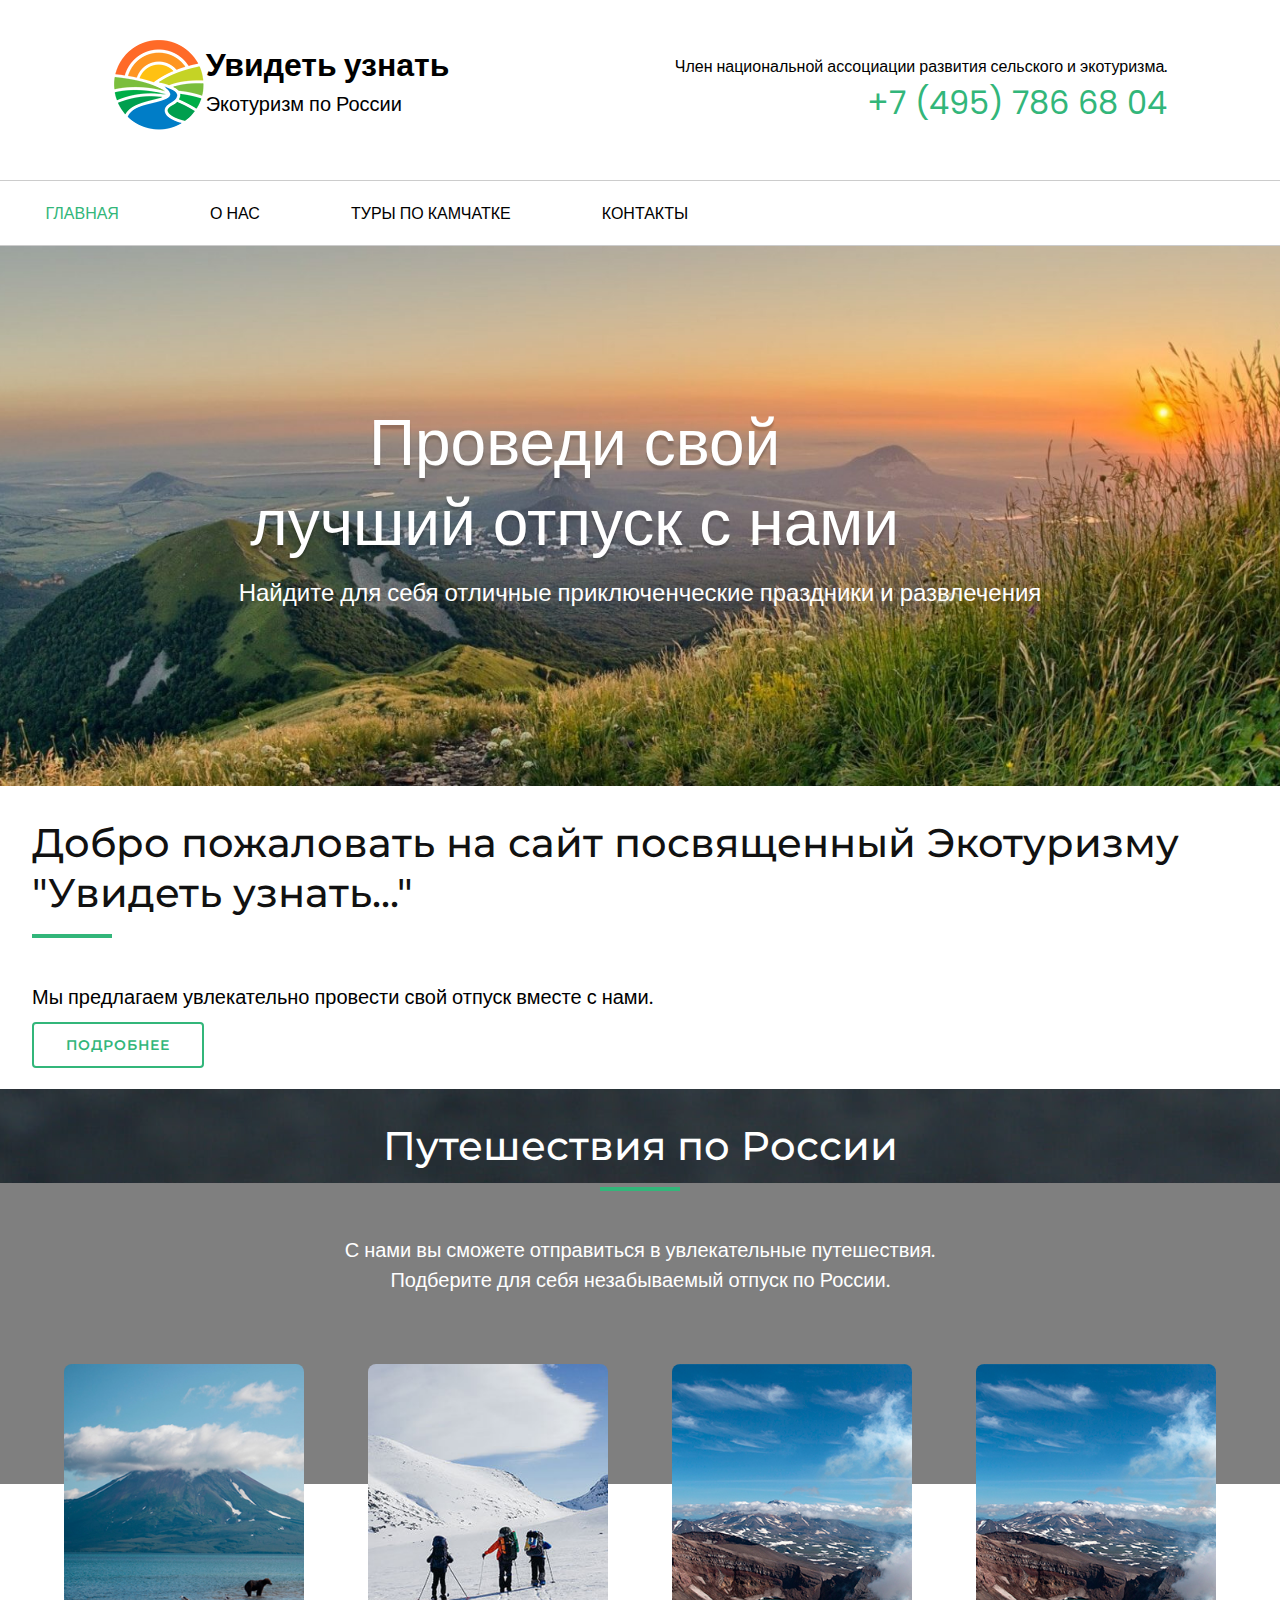
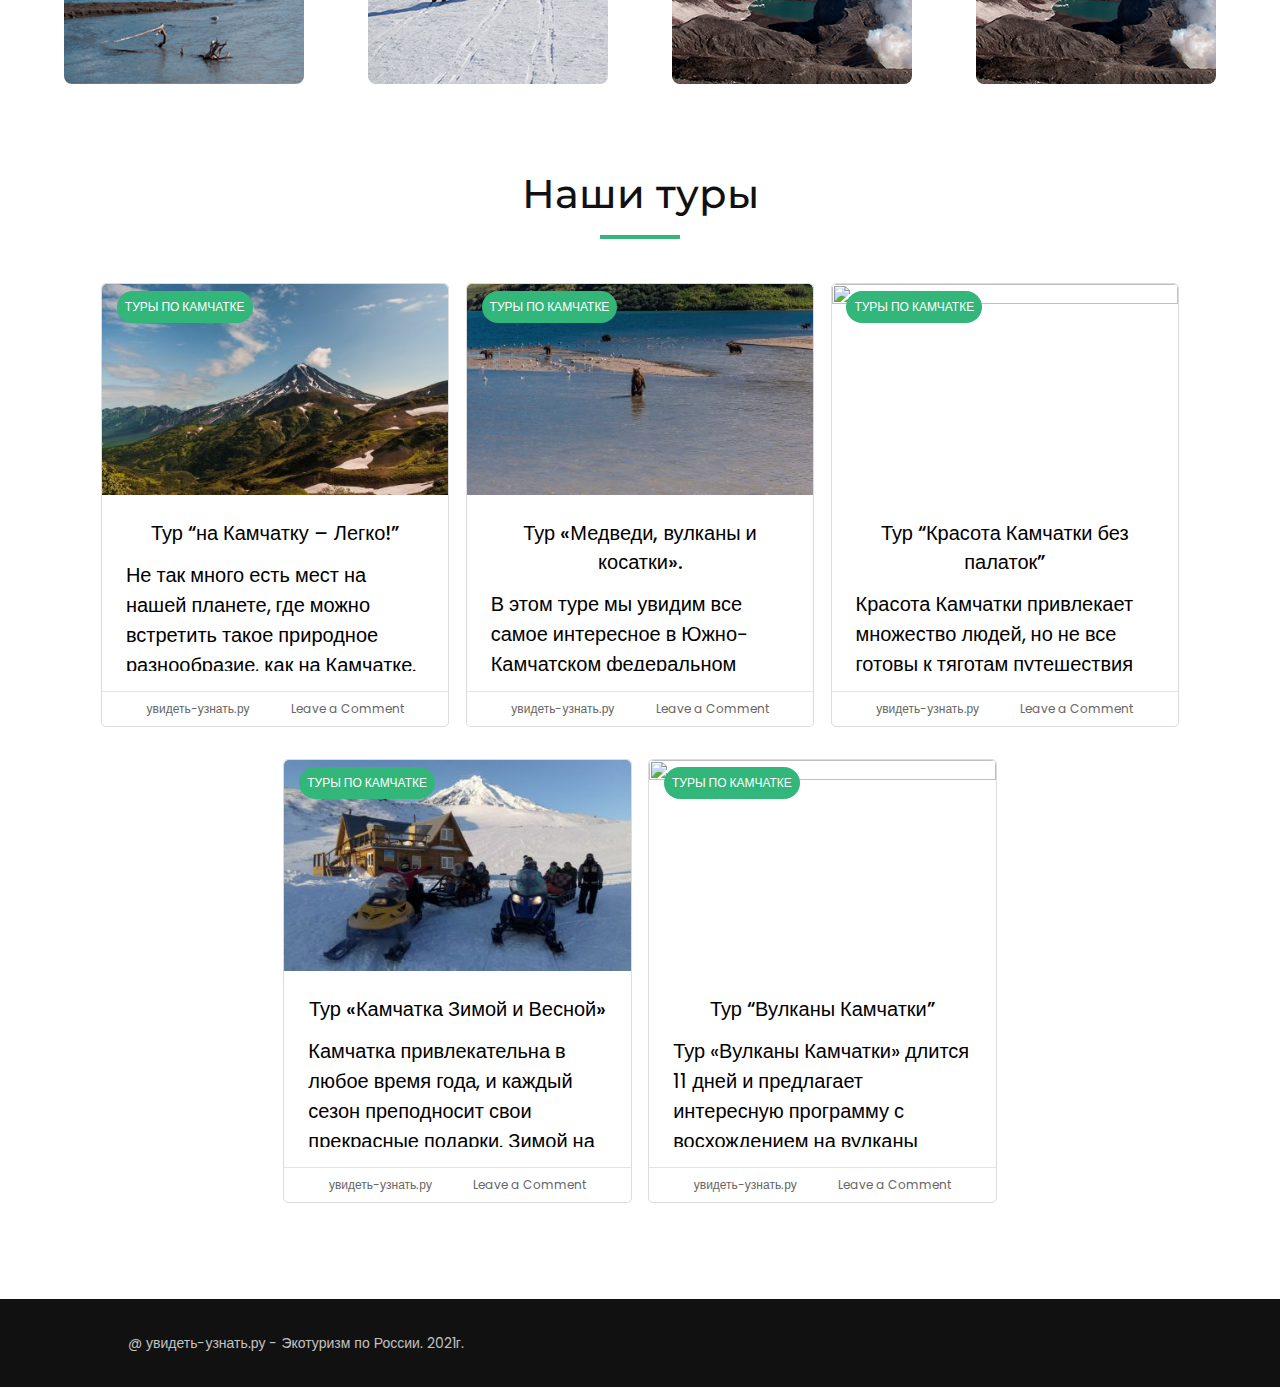
==== index.html @ ca6c3db4 "test" ====
<!DOCTYPE html>
<html lang="en-US">
<head>
    <meta charset="UTF-8">
    <meta name="viewport" content="width=device-width, initial-scale=1">
    <title>Экотуризм по России</title>

    <link rel="stylesheet" href="css/base.css">
    <link rel="stylesheet" href="css/index.css">
</head>

<body>
<header id="intro">
    <div id="logo">
        <a href="index.html">
            <img width="93" height="93" src="img/icon.png" alt="Увидеть узнать">
        </a>
        <div>
            <h1><a href="index.html">Увидеть узнать</a></h1>
            <p class="site-description" itemprop="description">Экотуризм по России</p>
        </div>
    </div>

    <div id="phone">
        <span>Член национальной ассоциации развития сельского и экотуризма.</span>
        <a href="tel:+74957866804"><span>+7 (495) 786 68 04</span></a>
    </div>
</header>

<nav>
    <div class="wrapper">
        <span id="burger"></span>
        <ul id="nav-list">
            <li><a href="index.html" class="act-page">Главная</a></li>
            <li><a href="about_us.html">О нас</a></li>
            <li><a href="tours.html">Туры по Камчатке</a></li>
            <li><a href="contacts.html">Контакты</a></li>
        </ul>
    </div>
</nav>

<main>
    <header id="main">
        <div class="content">
            <h2>Проведи свой <br> лучший отпуск с нами</h2>
            <p>Найдите для себя отличные приключенческие праздники и развлечения</p>
        </div>
    </header>

    <section>
        <div>
            <h2 class="title left">Добро пожаловать на сайт посвященный Экотуризму &quot;Увидеть узнать...&quot;</h2>
            <p>Мы предлагаем увлекательно провести свой отпуск вместе с нами. </p>
            <a href="#" class="btn-more">Подробнее</a>
        </div>
    </section>

    <section id="activities">
        <div id="title-block" style="color: #fff">
            <h2 class="title center" style="color: #fff">Путешествия по России</h2>
            <p style="text-align: center">С нами вы сможете отправиться в увлекательные путешествия.<br />
            Подберите для себя незабываемый отпуск по России.</p>
        </div>

        <div id="slider">
            <div class="container">

                <div class="item">
<!--                <div class="img-holder">-->
                    <img src="img/item1.jpg" alt="Красота Камчатки" />
<!--                    <div class="title-holder">Красота Камчатки</div>-->
                    <div class="hover-text">
                        <h3 class="title">Красота Камчатки</h3>
                        <p>Участники такого путешествия знакомятся с самыми впечатляющими местами Камчатки, но при
                            <br />этом им не нужно прилагать больших физических усилий, чтобы их увидеть. </p>
                        <a href="#" class="btn-more">&rarr;</a>
<!--                    </div>-->
                    </div>
                </div>

                <div class="item">
<!--                <div class="img-holder">-->
                    <img src="img/item2.jpg" alt="Тур на Камчатку – Легко!" />
<!--                    <div class="title-holder">Тур на Камчатку – Легко!</div>-->
                    <div class="hover-text">
                        <h3 class="title">Тур на Камчатку – Легко!</h3>
                        <p>Участники нашего тура могут совершить восхождение на вулканы, увидеть, в том числе,<br />
                    действующие. Помимо пеших походов их ждет морская прогулка.</p>
                        <a href="#" class="btn-more">&rarr;</a>    				</div>
<!--                </div>-->
                </div>

                <div class="item">
    <!--                <div class="img-holder">-->
                    <img src="img/item3.jpg" alt="Тур &quot;Вулканы Камчатки&quot;" />
    <!--                    <div class="title-holder">Тур &quot;Вулканы Камчатки&quot;</div>-->
                    <div class="hover-text">
                        <h3 class="title">Тур "Вулканы Камчатки"</h3>
                        <p>Тур «Вулканы Камчатки» длится 11 дней и предлагает интересную программу с<br />
                        восхождением на вулканы Плоский Толбачик, конусы Северного прорыва, Мутновский, Горелый, где можно воочию видеть активный кратер и другие процессы, характерные для «дышащих» вулканов.</p>
                        <a href="#" class="btn-more">&rarr;</a>
                    </div>
                </div>

                <div class="item">
    <!--                <div class="img-holder">-->
                    <img src="img/item3.jpg" alt="Тур &quot;Камчатка Зимой и Весной&quot;" />
                    <div class="hover-text">
                        <h3 class="title">Тур "Камчатка Зимой и Весной"</h3>
                        <p>Предлагаемый тур по зимней Камчатке радует интересной программой и несложностью<br />
                            маршрута, который подходит и взрослым, и детям. </p>
                        <a href="#" class="btn-more">&rarr;</a>
                    </div>
                </div>
            </div>
            <div style="display: flex; justify-content: center; margin-top: 1rem;">
                <button id="previous" class="btn-more">&larr;</button>
                <button id="next" class="btn-more">&rarr;</button>
            </div>
        </div>
    </section>

    <section>
            <h2 class="title center">Наши туры</h2>
            <ul id="tours">
                <li>
                    <article>
                        <img alt="" width="410" height="250" src="img/first-tour.jpg"/>
                        <div class="text">
                            <h3 class="entry-title"><a href="tour.html">Тур &#8220;на Камчатку – Легко!&#8221;</a></h3>
                            <p>Не так много есть мест на нашей планете,
                                где можно встретить такое природное разнообразие, как на Камчатке. Люди, приезжающие
                                сюда, оказываются в самом сердце первозданной природы. Ее красота потрясает.
                                Естественные процессы, происходящие в недрах планеты, здесь видны воочию на
                                поверхности. На Камчатке на собственном опыте &hellip;
                            </p>
                        </div>
                        <div class="footer">
                            <span class="byline">
<!--                                <i class="fa fa-user-o"></i>-->
                                    <a class="url fn n" href="tours.html">увидеть-узнать.ру</a>
                            </span>
                            <span class="comments">
<!--                                <i class="fa fa-comment-o"></i>-->
                                <a href="tour.html#comment">Leave a Comment</a>
                            </span>
                        </div>
                    </article>
                </li>
                <li>
                    <article>
                        <img alt="" width="410" height="250" src="img/second-tour.jpg"/>
                        <div class="text">
                            <h3 class="entry-title"><a href="tour.html">Тур «Медведи, вулканы и косатки».</a></h3>
                            <p>В этом туре мы увидим все самое интересное в Южно-Камчатском федеральном заказнике. Посмотрим, как рыбачат в Курильском озере медведи. Заглянем в кратеры двух действующих вулканов. А в завершение путешествия отправимся в небольшой круиз, чтобы в бухте Русской полюбоваться китами и косатками. День 1-й. Здравствуйте! Это &hellip; </p>
                        </div>
                        <div class="footer">
                            <span class="byline">
<!--                                <i class="fa fa-user-o"></i>-->
                                    <a class="url fn n" href="tours.html">увидеть-узнать.ру</a>
                            </span>
                            <span class="comments">
<!--                                <i class="fa fa-comment-o"></i>-->
                                <a href="tour.html#comment">Leave a Comment</a>
                            </span>
                        </div>
                    </article>
                </li>
                <li>
                    <article>
                        <img alt="" width="410" height="250" src="https://uvidet-uznat.ru/wp-content/uploads/2021/07/tur-bez-palatok-1-1-410x250.jpg"/>
                        <div class="text">
                            <h3 class="entry-title"><a href="tour.html">Тур &#8220;Красота Камчатки без палаток&#8221;</a></h3>
                            <p>Красота Камчатки привлекает множество людей, но не все готовы к тяготам путешествия подевственным местам, когда надо спать в палатках, долго ходить пешком по горам, таскать на себе тяжелый рюкзак и т.п. Подобная романтика привлекает, в основном, подготовленных к ней людей. Тех же, кто предпочитает знакомство &hellip;</p>
                        </div>
                        <div class="footer">
                            <span class="byline">
<!--                                <i class="fa fa-user-o"></i>-->
                                    <a class="url fn n" href="about_us.html">увидеть-узнать.ру</a>
                            </span>
                            <span class="comments">
<!--                                <i class="fa fa-comment-o"></i>-->
                                <a href="tour.html#comment">Leave a Comment</a>
                            </span>
                        </div>
                    </article>
                </li>
                <li>
                    <article>
                        <img alt="" width="410" height="250" src="img/fourth-tour.jpg"/>
                        <div class="text">
                            <h3 class="entry-title"><a href="tours.html">Тур «Камчатка Зимой и Весной»</a></h3>
                            <p>Камчатка привлекательна в любое время года, и каждый сезон преподносит свои
                                прекрасные подарки. Зимой на полуострове снежно, но суровых морозов нет,
                                сказывается дыхание Тихого океана. Завораживающе выглядят белые вершины вулканов,
                                да и вся графика зимней Камчатки очень стильная, элегантная.
                                Снег лежит и в весенние месяцы, &hellip;
                            </p>
                        </div>
                        <div class="footer">
                            <span class="byline">
<!--                                <i class="fa fa-user-o"></i>-->
                                    <a class="url fn n" href="tours.html">увидеть-узнать.ру</a>
                            </span>
                            <span class="comments">
<!--                                <i class="fa fa-comment-o"></i>-->
                                <a href="tour.html#comment">Leave a Comment</a>
                            </span>
                        </div>
                    </article>
                </li>
                <li>
                    <article>
                        <img alt="" width="410" height="250" src="https://uvidet-uznat.ru/wp-content/uploads/2021/07/VolcanoesofKamchatka-4-1-410x250.jpg"/>
                        <div class="text">
                            <h3 class="entry-title"><a href="tours.html">Тур &#8220;Вулканы Камчатки&#8221;</a></h3>
                            <p>Тур «Вулканы Камчатки» длится 11 дней и предлагает интересную программу с
                                восхождением на вулканы Плоский Толбачик, конусы Северного прорыва, Мутновский,
                                Горелый, где можно воочию видеть активный кратер и другие процессы, характерные для
                                «дышащих» вулканов. По ходу экскурсии можно наблюдать последствия Большого
                                Трещинного Толбачинского извержения, которые &hellip;
                            </p>
                        </div>
                        <div class="footer">
                            <span class="byline">
<!--                                <i class="fa fa-user-o"></i>-->
                                    <a class="url fn n" href="tours.html">увидеть-узнать.ру</a>
                            </span>
                            <span class="comments">
<!--                                <i class="fa fa-comment-o"></i>-->
                                <a href="tour.html#comment">Leave a Comment</a>
                            </span>
                        </div>
                    </article>
                </li>
            </ul>
    </section>
</main>

<footer>
        <span class="content">@ увидеть-узнать.ру - Экотуризм по России. 2021г.</span>
</footer>
<script src="js/navbar.js"></script>
</body>
</html>
---- css/base.css ----
@import url('https://fonts.googleapis.com/css2?family=Montserrat:ital,wght@0,400;0,500;0,600;0,700;1,400;1,500;1,600;1,700&display=swap');
@import url('https://fonts.googleapis.com/css2?family=Poppins:ital,wght@0,400;0,500;0,600;0,700;1,400;1,500;1,600;1,700&display=swap');

html {
    font-size: 16px
}

* {
    margin: 0;
    padding: 0;
    font-family: 'Poppins', sans-serif;
}

main {
    width: 100%;
    margin: 0 auto 2rem auto;

}

section, article, form {
    max-width: 80rem;
    width: 95%;
    margin: 0 auto;
}

section {
    padding: 2rem 0;
}

h2 {
    font-size: 2rem;
    line-height: 1.25em;
    font-weight: 500;
}

h3 {
    font-size: 1.25rem;
    line-height: 1.444em;
    font-weight: 500;
    font-family: "Montserrat", sans-serif;
    margin: 0 0 .75rem;
}

h5 {
    font-weight: 300;
    font-family: 'Poppins', sans-serif;
}
p {
    font-size: .75rem;
    margin: 0 0 3rem 0;
    position: relative;
    width: 100%;
}

a {
    text-decoration: none;
    color: #000;
    transition: .4s all ease-in;
}



a:hover {
    color: #32b67a;
}

#bread-crunches {
    padding: 1rem 0;
}

ul > li {
    list-style: none;
}

.btn-more {
    font-size: .875rem;
    font-weight: 600;
    letter-spacing: 1px;
    border: .15rem solid #32b67a;
    color: #32b67a;
    border-radius: .25rem;
    text-transform: uppercase;
    padding: .75rem 2rem;
    font-family: Montserrat,sans-serif;
    background-color: rgba(255, 255, 255, 0);
    transition: all .4s;
}



.title {
    font-size: 2.5rem;
    line-height: 1.25em;
    font-weight: 500;
    color: #111;
    margin: 0 0 3rem;
    font-family: Montserrat,sans-serif;
    position: relative;
    padding: 0 0 1rem;
}

.left::after {
    content: '';
    position: absolute;
    top: 100%;
    left: 0;
    width: 5rem;
    height: .25rem;
    background: #32b67a;
}

.center {
    text-align: center;
}

.center::after {
    content: '';
    position: absolute;
    top: 100%;
    left: 50%;
    transform: translateX(-50%);
    width: 5rem;
    height: .25rem;
    background: #32b67a;
}


.btn-more:hover {
    border: .125rem solid #32b67a;
    color: #fff;
    background-color: #32b67a;
}




#intro {
    display: flex;
    justify-content: space-around;
    align-items: center;
    flex-wrap: wrap;
    padding: 2.5rem 0;
    border-bottom: .0625rem #ccc solid;
}

#logo {
    display: flex;
    align-items: center;
}

#phone {
    display: flex;
    flex-direction: column;
    text-align: right;
}

#phone > a {
    font-size: 2rem;
    color: #32b67a;
}


nav {
    width: 100%;
    height: 4rem;
    align-items: center;
    margin: 0 auto;
    justify-content: space-around;
    border-bottom: #cccccc .0625rem solid;
}

nav > button {
    display: none;
}

nav > #burger {
    display: none;
}

.wrapper {
    height: 100%;
    position: relative;
}
nav > .wrapper > #burger {
    display: none;
}

nav > .wrapper > ul {
    display: flex;
    list-style: none;
    align-items: center;
    height: 100%;
    transition: all .4s ease-in;
    flex-direction: row;
}

nav > .wrapper > ul > li {
    z-index: 15;
    flex-grow: .1;
    text-transform: uppercase;
    height: 4rem;
    display: flex;
    align-items: center;
    justify-content: center;
    background-color: #fff;
}

.act-page {
    color: #32b67a;
}

.double-page {
    display: flex;
    flex-direction: row;
    justify-content: center;
}


aside {
    margin-left: 2rem;
}

h3 {
    text-align: center;
    font-size: 1.25rem;
}

li > a > img {
    width: 100%;
    height: auto;
    border-radius: .25rem;
    padding-bottom: .25rem;
}

p {
    font-size: 1.25rem;
    margin-bottom: 1.25rem;
}



.text-holder > footer {
    background-color: rgba(0, 0, 0, 0);
    display: flex;
    flex-direction: column;
    justify-content: flex-start;
    align-items: flex-start;
}

.text-holder > footer > div {
    display: flex;
    flex-direction: row;
}

.text-holder > footer > div > a:first-child{
    margin-right: 2rem;
}


footer {
    background: #111111;
    width: 100%;
    display: flex;
    align-items: center;
}

footer > .content {
    width: 90vw;
    max-width: 64rem;
    margin: 0 auto;
    font-size: 14px;
    font-weight: 400;
    line-height: 1.714em;
    color: rgba(255, 255, 255, 0.75);
    padding: 2rem 0;
}

@media screen  and (max-width: 800px){
    nav > .wrapper > ul {
        justify-content: center;
    }

    .double-page {
        flex-direction: column;
        justify-content: center;
        align-items: center;
    }
    .double-page > aside {
        width: 90%;
    }


    .double-page > aside > ul {
        display: flex;
        flex-direction: row;
        flex-wrap: wrap;
        width: 100%;
        align-items: flex-start;
        justify-content: center;
    }

    .double-page > aside > ul > li {
        max-width: 80vw;
        margin: .5rem;
        width: 40vw;
    }

}

@media screen  and (max-width: 600px){
    nav > .wrapper > ul {
        display: none;
    }

    nav > .wrapper > ul > li {
        border: #cccccc .0625rem solid;
        border-top: none;
        width: 80%;
    }

    nav > .wrapper > #burger,
    nav > .wrapper > #burger::before,
    nav > .wrapper > #burger::after {
        content: '';
        background-color: #32b67a;
        height: .25rem;
        width: 3rem;
        border-radius: .25rem;
        position: absolute;
        top: calc(50% - 0.125rem);
        cursor: pointer;
    }

    nav > .wrapper > #burger {
        right: 3rem;
        display: flex;
    }

    nav > .wrapper > #burger::before {
        margin-top: .75rem;
    }

    nav > .wrapper > #burger::after {
        margin-top: -.75rem;
    }

    html {
        font-size: 12px;
    }
    h1 {
        font-size: 2rem;
    }

    h2 {
        font-size: 1.75rem;
    }

    h3 {
        font-size: 1.6rem;
    }

    p {
        font-size: 1.5rem;
    }

    .double-page > aside > ul > li {
        width: auto;
    }
}
---- css/index.css ----
* {
    z-index: 2;
}

#main {
    background-size: cover;
    background-repeat: no-repeat;
    background-position: center center;
    background-image: url(../img/main.jpg);
    width: 100%;
    max-height: 42.5rem;
    height: 60vh;
    min-height: 25rem;

    display: flex;
    justify-content: center;
    align-items: center;
    text-align: center;
    color: #fff;
}

#main > .content > h2 {
    max-width: 42rem;
    line-height: 1.25em;
    margin-bottom: .75rem;
    font-size: 4rem;
    text-shadow: 0 .25rem .125rem rgb(0 0 0 / 20%);
}

#main > .content > p {
    font-size: 1.5rem;
}

.title-pos {
    height: 100%;
}




#activities {
    max-width: 100vw;
    width: 100%;
    position: relative;
}
#title-block {
    margin-bottom: 4rem;
}

#activities::before {
    content: '';
    position: absolute;
    top: 0;
    left: 0;
    width: 100%;
    height: 61%;
    z-index: 2;
    background-color: rgba(0, 0, 0, .5);
}

#activities::after {
    content: '';
    background-size: cover;
    background: url(../img/about-bg.jpg) no-repeat fixed center center;
    position: absolute;
    top: 0;
    left: 0;
    overflow: hidden;
    width: 100%;
    height: 61%;
    z-index: 1;
}

#slider {
    z-index: 2;
}

#slider > .container{
    display: flex;
    flex-direction: row;
    flex-wrap: nowrap;
    justify-content: space-around;
    margin: 0 auto;
    max-width: 95%;
    overflow: hidden;
}

.item {
    display: flex;
    flex-direction: column;
    flex-basis: 15rem;
    flex-shrink: 2;
    flex-grow: inherit;
    margin: .3rem;
    position: relative;
    /*height: 25rem;*/
}

.item > img {
    border-radius: .5rem;
    width: 15rem;
    height: 20rem;
}

.item > .hover-text {
    display: none;
    color: #fff;
    position: absolute;
    top: 0;
    left: 0;
}

.item:hover + .item > .hover-text {
    border-radius: .5rem;
    padding: .5rem;
    width: 14rem;
    height: 20rem;
    background-color: rgba(0, 0, 0, .5);
    display: flex;
    flex-direction: column;
    justify-content: space-between;
    align-items: center;
}

#slider > .item:hover + #slider > .item > .img-holder > .hover-text {
    display: block;
}

#previous, #next {
    margin: 1rem;
    font-size: 2rem;
    padding: 0 1rem .35rem ;
    align-items: center;
    display: none;
}





#tours {
    display: flex;
    flex-direction: row;
    justify-content: center;
    flex-wrap: wrap;
    flex-basis: 5rem;
    flex-grow: 1.5;
}

#tours > li {
    position: relative;
    padding: 0;
    display: flex;
    flex-direction: column;
    align-items: center;
    justify-content: flex-start;
    flex-basis: 30%;
    max-width: 25rem;
    min-width: 20rem;
    margin-bottom: 2rem;
}

#tours > li::before {
    content: "Туры по Камчатке";
    position: absolute;
    top: 0.5rem;
    left: 1.5rem;
    z-index: 3;
    padding: .25rem .5rem;
    background-color: #32b67a;
    border-radius: 1rem;
    color: white;
    line-height: 1.5rem;
    font-size: .75rem;
    text-transform: uppercase;
    text-decoration: none;

}

article {
    border-radius: 5px;
    border: 1px solid #dcdcdc;
}

article img {
    position: relative;
    vertical-align: top;
    width: 100%;
    height: auto;
    border-radius: 5px 5px 0 0;
}

article > .text {
    padding: 1.5rem 1.5rem 0 1.5rem;
    margin: 0 0 20px;
    height: 9.5rem;
    overflow: hidden;
}

article .footer {
    border-top: 1px solid #e5e5e5;
    padding: .5rem 1.5rem;
    font-size: .75rem;
    display: flex;
    justify-content: space-around;
}

.footer > span > a {
    color: #666;
    transition: all .4s linear ;
}

.footer > span > a:hover {
    color: #32b67a;
}

@media screen and (max-width: 1100px){
    #previous, #next {
        display: flex;
    }
}
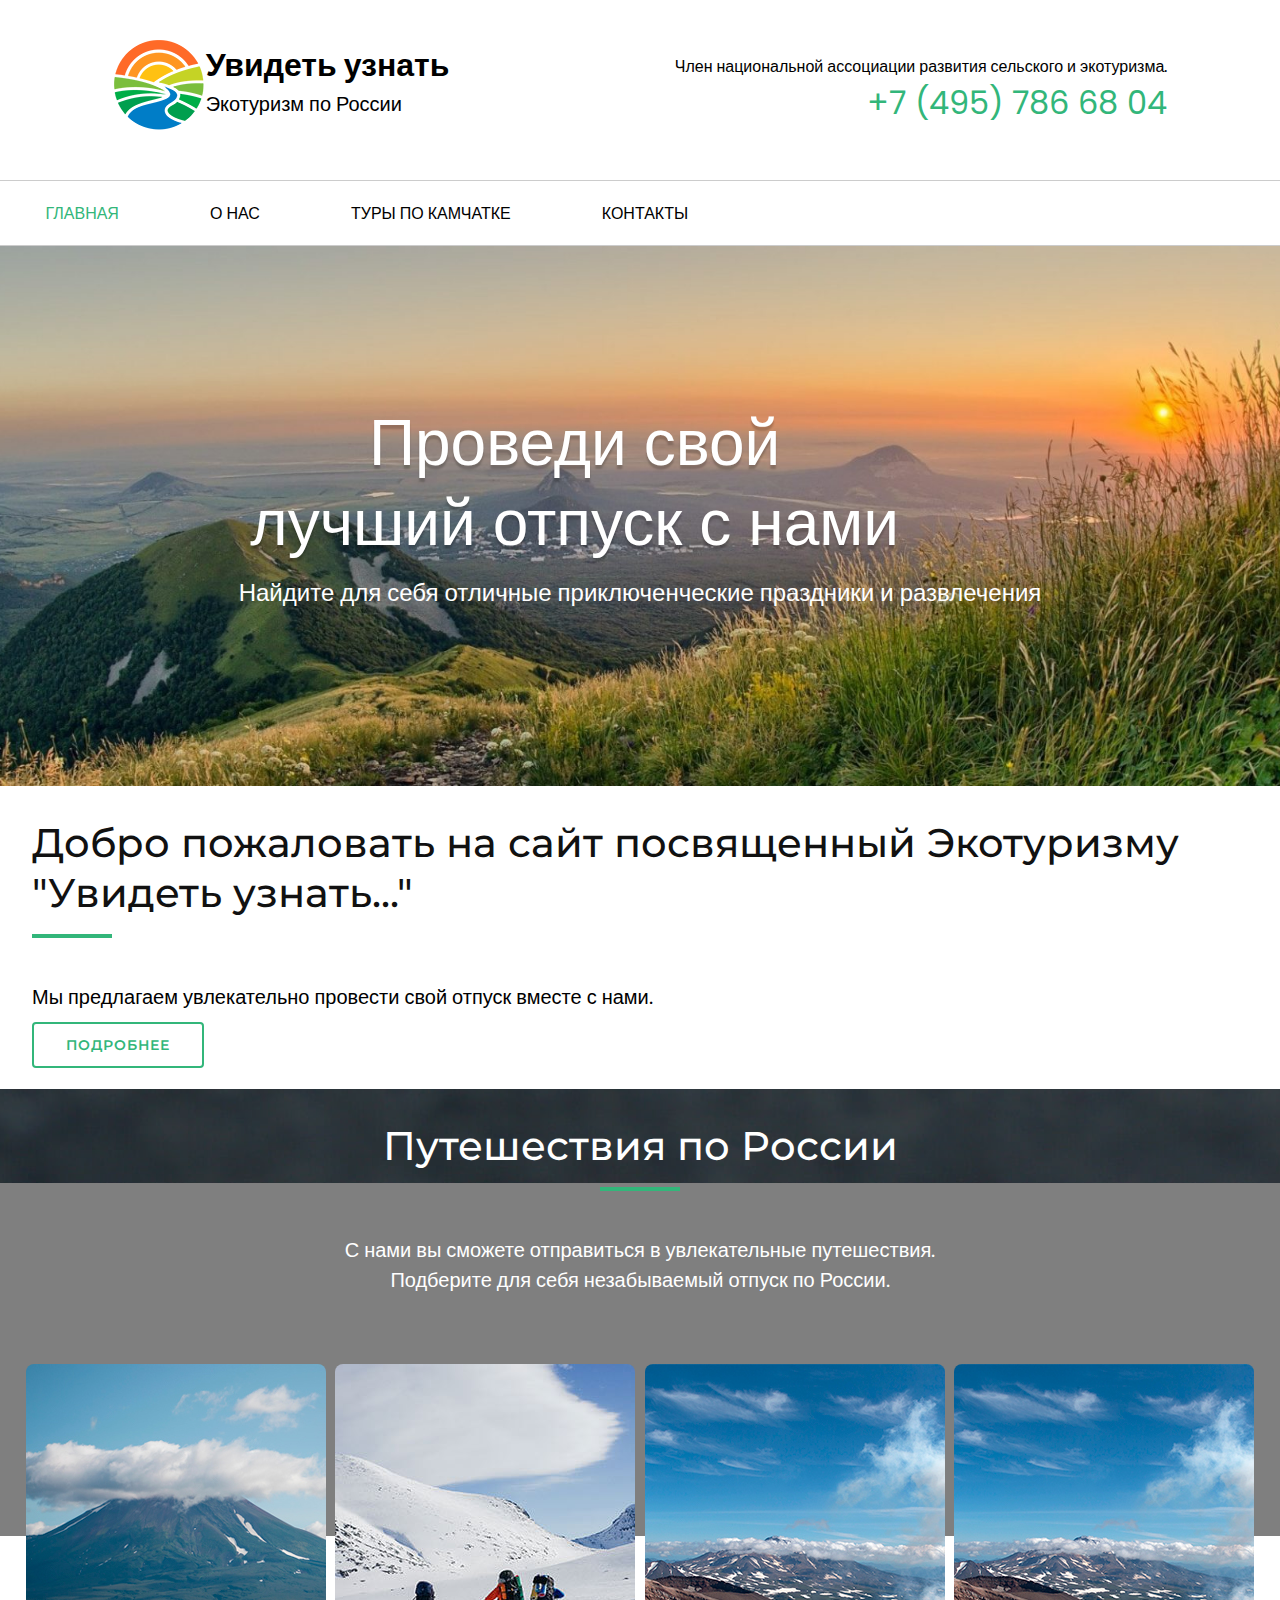
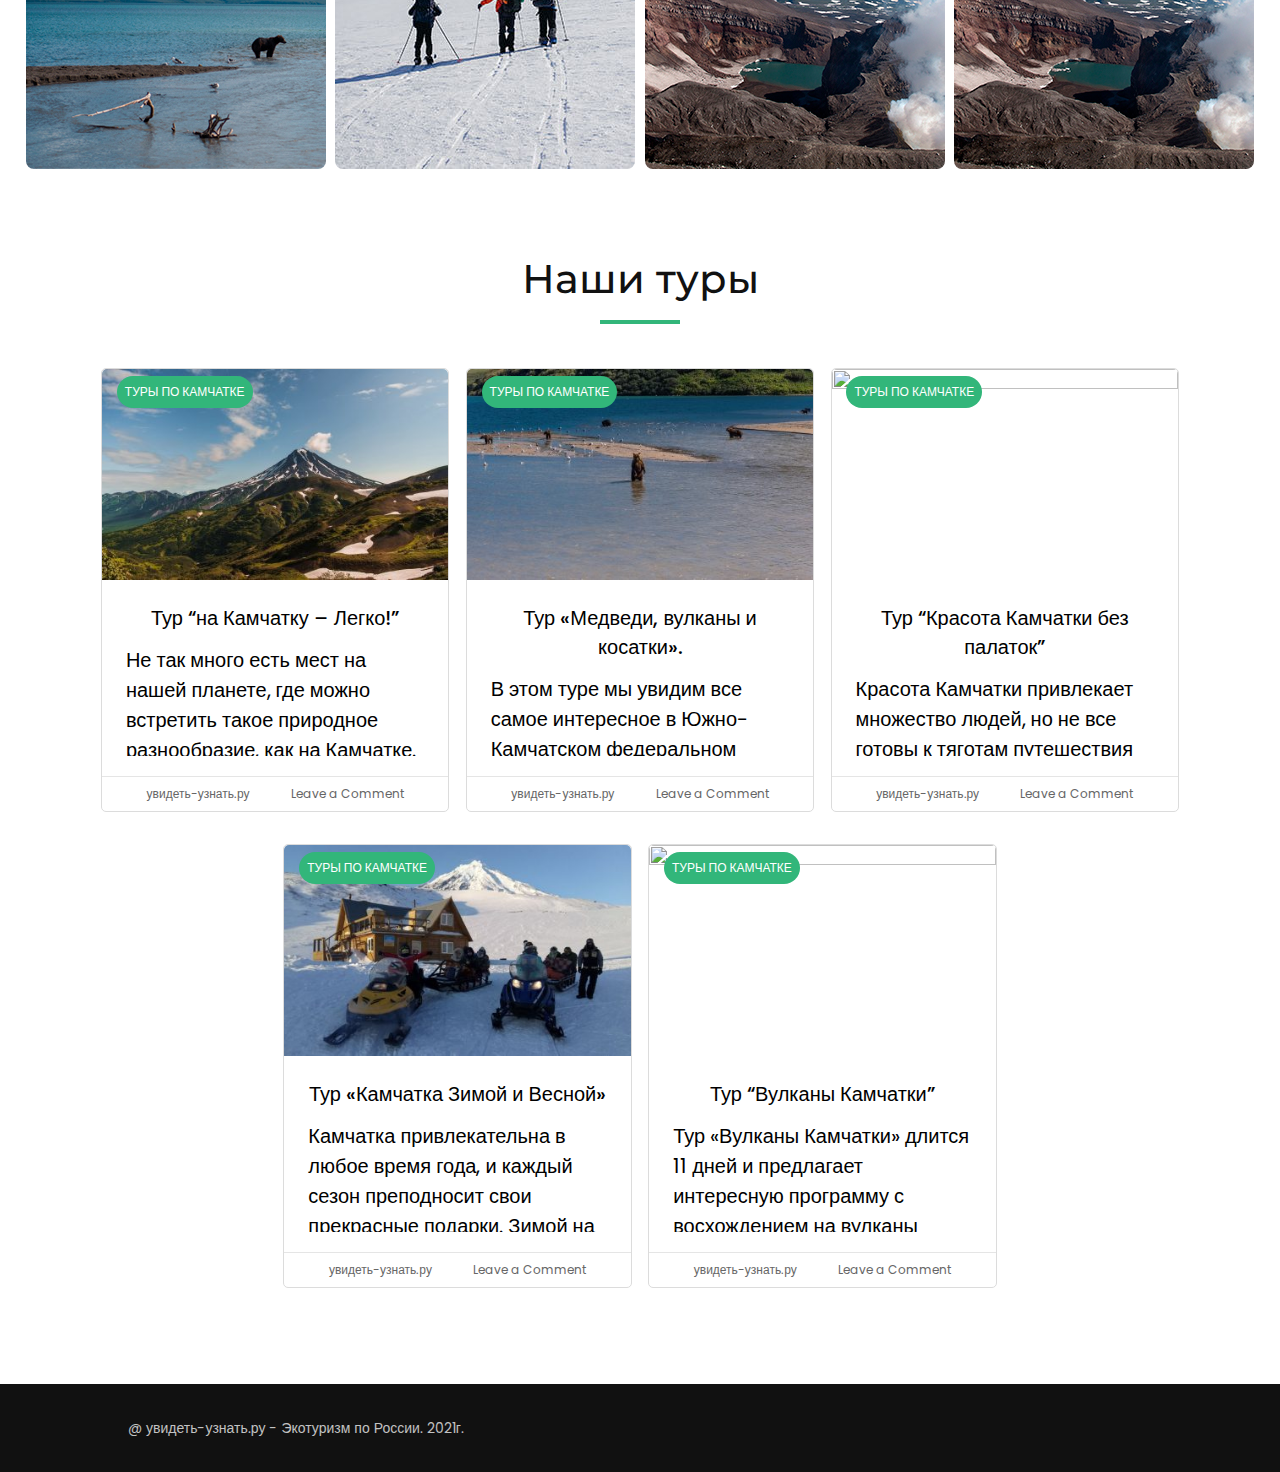
==== commit 67485f1a: "slider.js" ====
--- a/index.html
+++ b/index.html
@@ -241,5 +241,6 @@
         <span class="content">@ увидеть-узнать.ру - Экотуризм по России. 2021г.</span>
 </footer>
 <script src="js/navbar.js"></script>
+<script src="js/slider.js"></script>
 </body>
 </html>--- a/css/index.css
+++ b/css/index.css
@@ -73,33 +73,33 @@
 
 #slider {
     z-index: 2;
+    margin: 0 auto;
+    max-width: 100%;
+    overflow: hidden;
 }
 
 #slider > .container{
     display: flex;
     flex-direction: row;
     flex-wrap: nowrap;
-    justify-content: space-around;
-    margin: 0 auto;
-    max-width: 95%;
-    overflow: hidden;
+    justify-content: center;
 }
 
 .item {
     display: flex;
     flex-direction: column;
-    flex-basis: 15rem;
+    flex-basis: 18.5rem;
     flex-shrink: 2;
     flex-grow: inherit;
     margin: .3rem;
     position: relative;
-    /*height: 25rem;*/
+    width: 30rem;
+    height: 100%;
 }
 
 .item > img {
     border-radius: .5rem;
-    width: 15rem;
-    height: 20rem;
+    height: auto;
 }
 
 .item > .hover-text {
@@ -110,21 +110,21 @@
     left: 0;
 }
 
-.item:hover + .item > .hover-text {
-    border-radius: .5rem;
-    padding: .5rem;
-    width: 14rem;
-    height: 20rem;
-    background-color: rgba(0, 0, 0, .5);
-    display: flex;
-    flex-direction: column;
-    justify-content: space-between;
-    align-items: center;
-}
-
-#slider > .item:hover + #slider > .item > .img-holder > .hover-text {
-    display: block;
-}
+/*.item:hover ~ .item > .hover-text {*/
+/*    border-radius: .5rem;*/
+/*    padding: .5rem;*/
+/*    width: 14rem;*/
+/*    height: 20rem;*/
+/*    background-color: rgba(0, 0, 0, .5);*/
+/*    display: flex;*/
+/*    flex-direction: column;*/
+/*    justify-content: space-between;*/
+/*    align-items: center;*/
+/*}*/
+
+/*#slider > .item:hover + #slider > .item > .img-holder > .hover-text {*/
+/*    display: block;*/
+/*}*/
 
 #previous, #next {
     margin: 1rem;
@@ -215,7 +215,28 @@
 }
 
 @media screen and (max-width: 1100px){
+    #slider > .container {
+        position: relative;
+        left: 0;
+    }
+
+    #slider > .container > .item, #slider > .container > .item > img {
+        width: 18.75rem;
+        margin: 1rem;
+    }
+
     #previous, #next {
         display: flex;
     }
+}
+
+@media screen and (max-width: 600px){
+    #slider > .container > .item, #slider > .container > .item > img {
+        width: 25rem;
+        margin: 1.33rem;
+    }
+
+    #slider > .container > .item > img {
+        margin: 0;
+    }
 }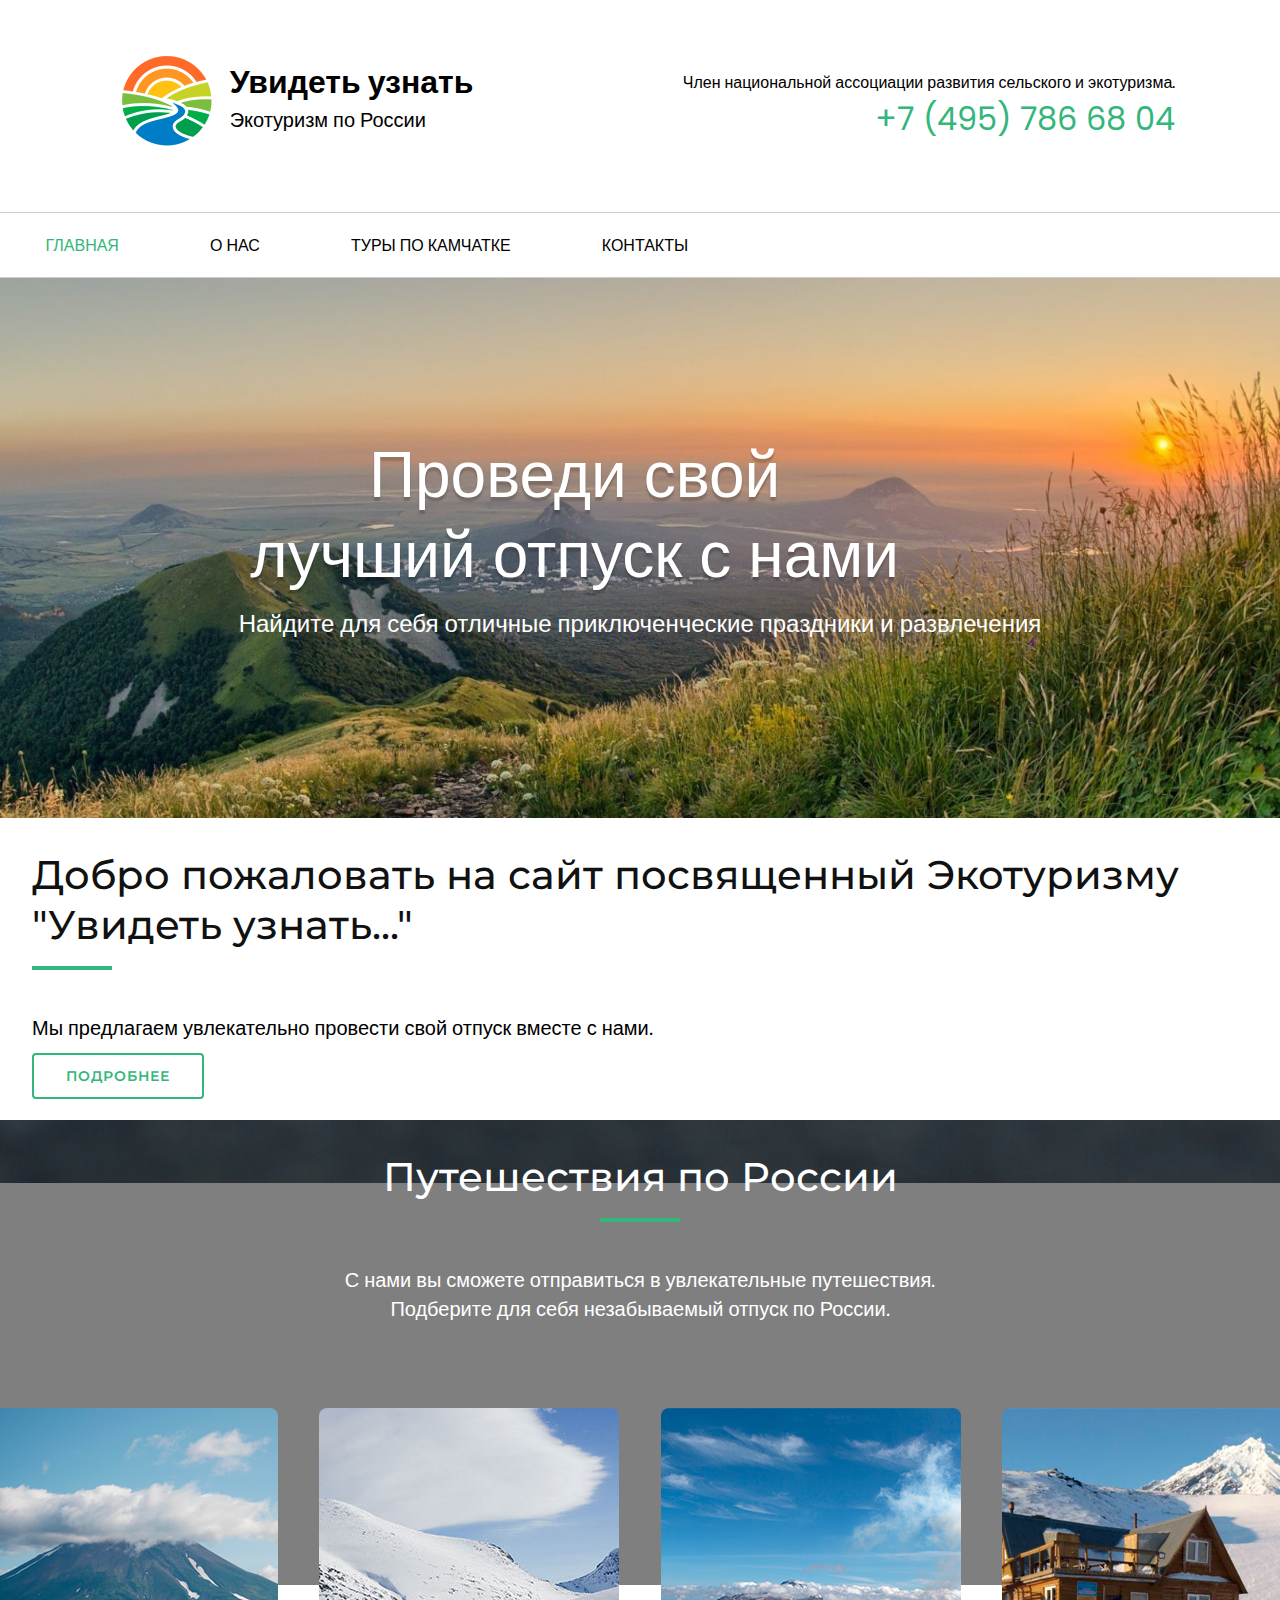
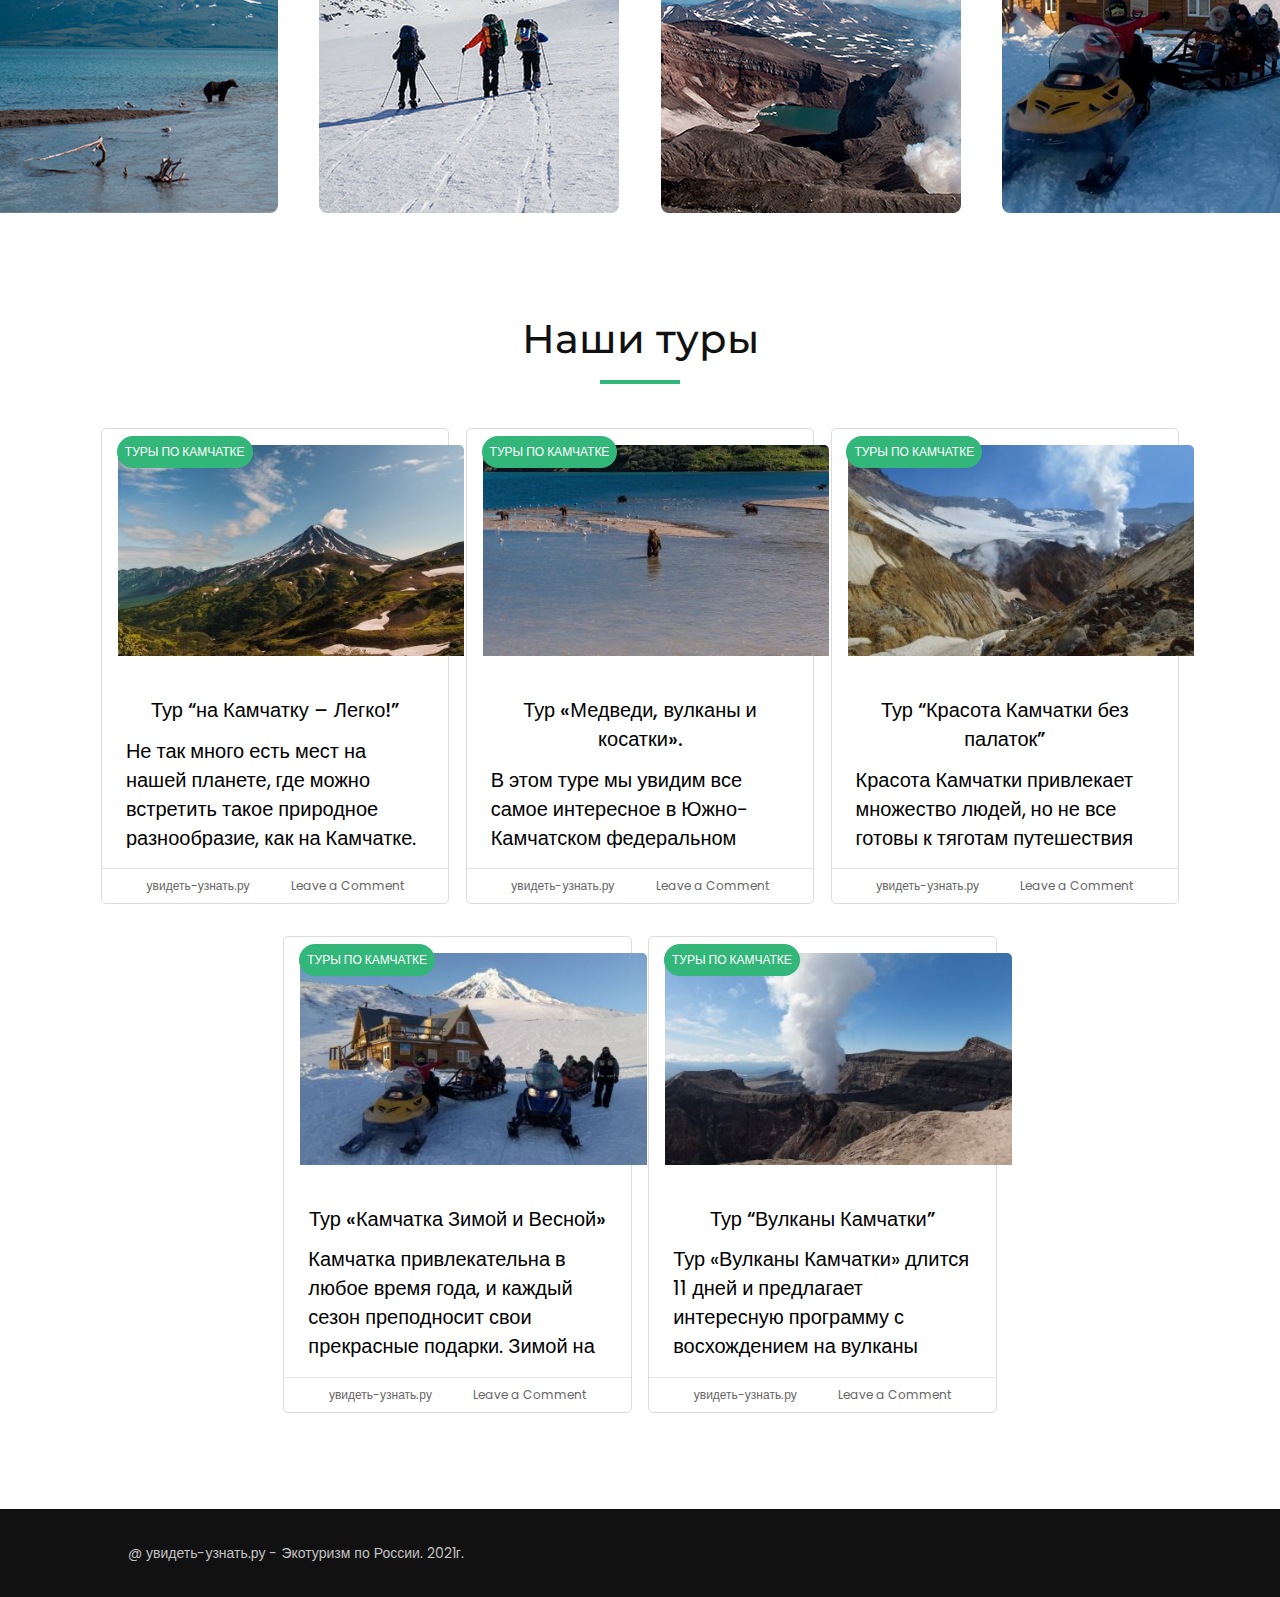
==== commit eef2213a: "add tours` pages" ====
--- a/index.html
+++ b/index.html
@@ -17,7 +17,7 @@
         </a>
         <div>
             <h1><a href="index.html">Увидеть узнать</a></h1>
-            <p class="site-description" itemprop="description">Экотуризм по России</p>
+            <p class="site-description">Экотуризм по России</p>
         </div>
     </div>
 
@@ -66,34 +66,27 @@
             <div class="container">
 
                 <div class="item">
-<!--                <div class="img-holder">-->
                     <img src="img/item1.jpg" alt="Красота Камчатки" />
-<!--                    <div class="title-holder">Красота Камчатки</div>-->
                     <div class="hover-text">
                         <h3 class="title">Красота Камчатки</h3>
                         <p>Участники такого путешествия знакомятся с самыми впечатляющими местами Камчатки, но при
                             <br />этом им не нужно прилагать больших физических усилий, чтобы их увидеть. </p>
                         <a href="#" class="btn-more">&rarr;</a>
-<!--                    </div>-->
-                    </div>
-                </div>
-
-                <div class="item">
-<!--                <div class="img-holder">-->
+                    </div>
+                </div>
+
+                <div class="item">
                     <img src="img/item2.jpg" alt="Тур на Камчатку – Легко!" />
-<!--                    <div class="title-holder">Тур на Камчатку – Легко!</div>-->
                     <div class="hover-text">
                         <h3 class="title">Тур на Камчатку – Легко!</h3>
                         <p>Участники нашего тура могут совершить восхождение на вулканы, увидеть, в том числе,<br />
                     действующие. Помимо пеших походов их ждет морская прогулка.</p>
-                        <a href="#" class="btn-more">&rarr;</a>    				</div>
-<!--                </div>-->
-                </div>
-
-                <div class="item">
-    <!--                <div class="img-holder">-->
+                        <a href="#" class="btn-more">&rarr;</a>
+                    </div>
+                </div>
+
+                <div class="item">
                     <img src="img/item3.jpg" alt="Тур &quot;Вулканы Камчатки&quot;" />
-    <!--                    <div class="title-holder">Тур &quot;Вулканы Камчатки&quot;</div>-->
                     <div class="hover-text">
                         <h3 class="title">Тур "Вулканы Камчатки"</h3>
                         <p>Тур «Вулканы Камчатки» длится 11 дней и предлагает интересную программу с<br />
@@ -103,8 +96,7 @@
                 </div>
 
                 <div class="item">
-    <!--                <div class="img-holder">-->
-                    <img src="img/item3.jpg" alt="Тур &quot;Камчатка Зимой и Весной&quot;" />
+                    <img src="img/item4.jpg" alt="Тур &quot;Камчатка Зимой и Весной&quot;" />
                     <div class="hover-text">
                         <h3 class="title">Тур "Камчатка Зимой и Весной"</h3>
                         <p>Предлагаемый тур по зимней Камчатке радует интересной программой и несложностью<br />
@@ -127,7 +119,7 @@
                     <article>
                         <img alt="" width="410" height="250" src="img/first-tour.jpg"/>
                         <div class="text">
-                            <h3 class="entry-title"><a href="tour.html">Тур &#8220;на Камчатку – Легко!&#8221;</a></h3>
+                            <h3 class="entry-title"><a href="tour_1.html">Тур &#8220;на Камчатку – Легко!&#8221;</a></h3>
                             <p>Не так много есть мест на нашей планете,
                                 где можно встретить такое природное разнообразие, как на Камчатке. Люди, приезжающие
                                 сюда, оказываются в самом сердце первозданной природы. Ее красота потрясает.
@@ -138,11 +130,11 @@
                         <div class="footer">
                             <span class="byline">
 <!--                                <i class="fa fa-user-o"></i>-->
-                                    <a class="url fn n" href="tours.html">увидеть-узнать.ру</a>
-                            </span>
-                            <span class="comments">
-<!--                                <i class="fa fa-comment-o"></i>-->
-                                <a href="tour.html#comment">Leave a Comment</a>
+                                    <a href="tours.html">увидеть-узнать.ру</a>
+                            </span>
+                            <span class="comments">
+<!--                                <i class="fa fa-comment-o"></i>-->
+                                <a href="tour_1.html#comment">Leave a Comment</a>
                             </span>
                         </div>
                     </article>
@@ -151,36 +143,36 @@
                     <article>
                         <img alt="" width="410" height="250" src="img/second-tour.jpg"/>
                         <div class="text">
-                            <h3 class="entry-title"><a href="tour.html">Тур «Медведи, вулканы и косатки».</a></h3>
+                            <h3 class="entry-title"><a href="tour_2.html">Тур «Медведи, вулканы и косатки».</a></h3>
                             <p>В этом туре мы увидим все самое интересное в Южно-Камчатском федеральном заказнике. Посмотрим, как рыбачат в Курильском озере медведи. Заглянем в кратеры двух действующих вулканов. А в завершение путешествия отправимся в небольшой круиз, чтобы в бухте Русской полюбоваться китами и косатками. День 1-й. Здравствуйте! Это &hellip; </p>
                         </div>
                         <div class="footer">
                             <span class="byline">
 <!--                                <i class="fa fa-user-o"></i>-->
-                                    <a class="url fn n" href="tours.html">увидеть-узнать.ру</a>
-                            </span>
-                            <span class="comments">
-<!--                                <i class="fa fa-comment-o"></i>-->
-                                <a href="tour.html#comment">Leave a Comment</a>
-                            </span>
-                        </div>
-                    </article>
-                </li>
-                <li>
-                    <article>
-                        <img alt="" width="410" height="250" src="https://uvidet-uznat.ru/wp-content/uploads/2021/07/tur-bez-palatok-1-1-410x250.jpg"/>
-                        <div class="text">
-                            <h3 class="entry-title"><a href="tour.html">Тур &#8220;Красота Камчатки без палаток&#8221;</a></h3>
+                                    <a href="tours.html">увидеть-узнать.ру</a>
+                            </span>
+                            <span class="comments">
+<!--                                <i class="fa fa-comment-o"></i>-->
+                                <a href="tour_2.html#comment">Leave a Comment</a>
+                            </span>
+                        </div>
+                    </article>
+                </li>
+                <li>
+                    <article>
+                        <img alt="" width="410" height="250" src="img/third-tour.jpg"/>
+                        <div class="text">
+                            <h3 class="entry-title"><a href="tour_3.html">Тур &#8220;Красота Камчатки без палаток&#8221;</a></h3>
                             <p>Красота Камчатки привлекает множество людей, но не все готовы к тяготам путешествия подевственным местам, когда надо спать в палатках, долго ходить пешком по горам, таскать на себе тяжелый рюкзак и т.п. Подобная романтика привлекает, в основном, подготовленных к ней людей. Тех же, кто предпочитает знакомство &hellip;</p>
                         </div>
                         <div class="footer">
                             <span class="byline">
 <!--                                <i class="fa fa-user-o"></i>-->
-                                    <a class="url fn n" href="about_us.html">увидеть-узнать.ру</a>
-                            </span>
-                            <span class="comments">
-<!--                                <i class="fa fa-comment-o"></i>-->
-                                <a href="tour.html#comment">Leave a Comment</a>
+                                    <a href="about_us.html">увидеть-узнать.ру</a>
+                            </span>
+                            <span class="comments">
+<!--                                <i class="fa fa-comment-o"></i>-->
+                                <a href="tour_3.html#comment">Leave a Comment</a>
                             </span>
                         </div>
                     </article>
@@ -189,7 +181,7 @@
                     <article>
                         <img alt="" width="410" height="250" src="img/fourth-tour.jpg"/>
                         <div class="text">
-                            <h3 class="entry-title"><a href="tours.html">Тур «Камчатка Зимой и Весной»</a></h3>
+                            <h3 class="entry-title"><a href="tour_4.html">Тур «Камчатка Зимой и Весной»</a></h3>
                             <p>Камчатка привлекательна в любое время года, и каждый сезон преподносит свои
                                 прекрасные подарки. Зимой на полуострове снежно, но суровых морозов нет,
                                 сказывается дыхание Тихого океана. Завораживающе выглядят белые вершины вулканов,
@@ -200,20 +192,20 @@
                         <div class="footer">
                             <span class="byline">
 <!--                                <i class="fa fa-user-o"></i>-->
-                                    <a class="url fn n" href="tours.html">увидеть-узнать.ру</a>
-                            </span>
-                            <span class="comments">
-<!--                                <i class="fa fa-comment-o"></i>-->
-                                <a href="tour.html#comment">Leave a Comment</a>
-                            </span>
-                        </div>
-                    </article>
-                </li>
-                <li>
-                    <article>
-                        <img alt="" width="410" height="250" src="https://uvidet-uznat.ru/wp-content/uploads/2021/07/VolcanoesofKamchatka-4-1-410x250.jpg"/>
-                        <div class="text">
-                            <h3 class="entry-title"><a href="tours.html">Тур &#8220;Вулканы Камчатки&#8221;</a></h3>
+                                    <a href="tours.html">увидеть-узнать.ру</a>
+                            </span>
+                            <span class="comments">
+<!--                                <i class="fa fa-comment-o"></i>-->
+                                <a href="tour_4.html#comment">Leave a Comment</a>
+                            </span>
+                        </div>
+                    </article>
+                </li>
+                <li>
+                    <article>
+                        <img alt="" width="410" height="250" src="img/fifth-tour.jpg"/>
+                        <div class="text">
+                            <h3 class="entry-title"><a href="tour_5.html">Тур &#8220;Вулканы Камчатки&#8221;</a></h3>
                             <p>Тур «Вулканы Камчатки» длится 11 дней и предлагает интересную программу с
                                 восхождением на вулканы Плоский Толбачик, конусы Северного прорыва, Мутновский,
                                 Горелый, где можно воочию видеть активный кратер и другие процессы, характерные для
@@ -224,11 +216,11 @@
                         <div class="footer">
                             <span class="byline">
 <!--                                <i class="fa fa-user-o"></i>-->
-                                    <a class="url fn n" href="tours.html">увидеть-узнать.ру</a>
-                            </span>
-                            <span class="comments">
-<!--                                <i class="fa fa-comment-o"></i>-->
-                                <a href="tour.html#comment">Leave a Comment</a>
+                                    <a href="tours.html">увидеть-узнать.ру</a>
+                            </span>
+                            <span class="comments">
+<!--                                <i class="fa fa-comment-o"></i>-->
+                                <a href="tour_5.html#comment">Leave a Comment</a>
                             </span>
                         </div>
                     </article>
--- a/css/base.css
+++ b/css/base.css
@@ -218,6 +218,7 @@
 
 aside {
     margin-left: 2rem;
+    width: 20rem;
 }
 
 h3 {
@@ -287,6 +288,7 @@
     }
     .double-page > aside {
         width: 90%;
+        margin-left: 0;
     }
 
 
@@ -307,7 +309,16 @@
 
 }
 
+img {
+    border-radius: .25rem;
+    margin: 1rem;
+}
+
 @media screen  and (max-width: 600px){
+    img {
+        margin: 0;
+    }
+
     nav > .wrapper > ul {
         display: none;
     }
--- a/css/index.css
+++ b/css/index.css
@@ -35,7 +35,9 @@
     height: 100%;
 }
 
-
+p{
+    line-height: 1.44em;
+}
 
 
 #activities {
